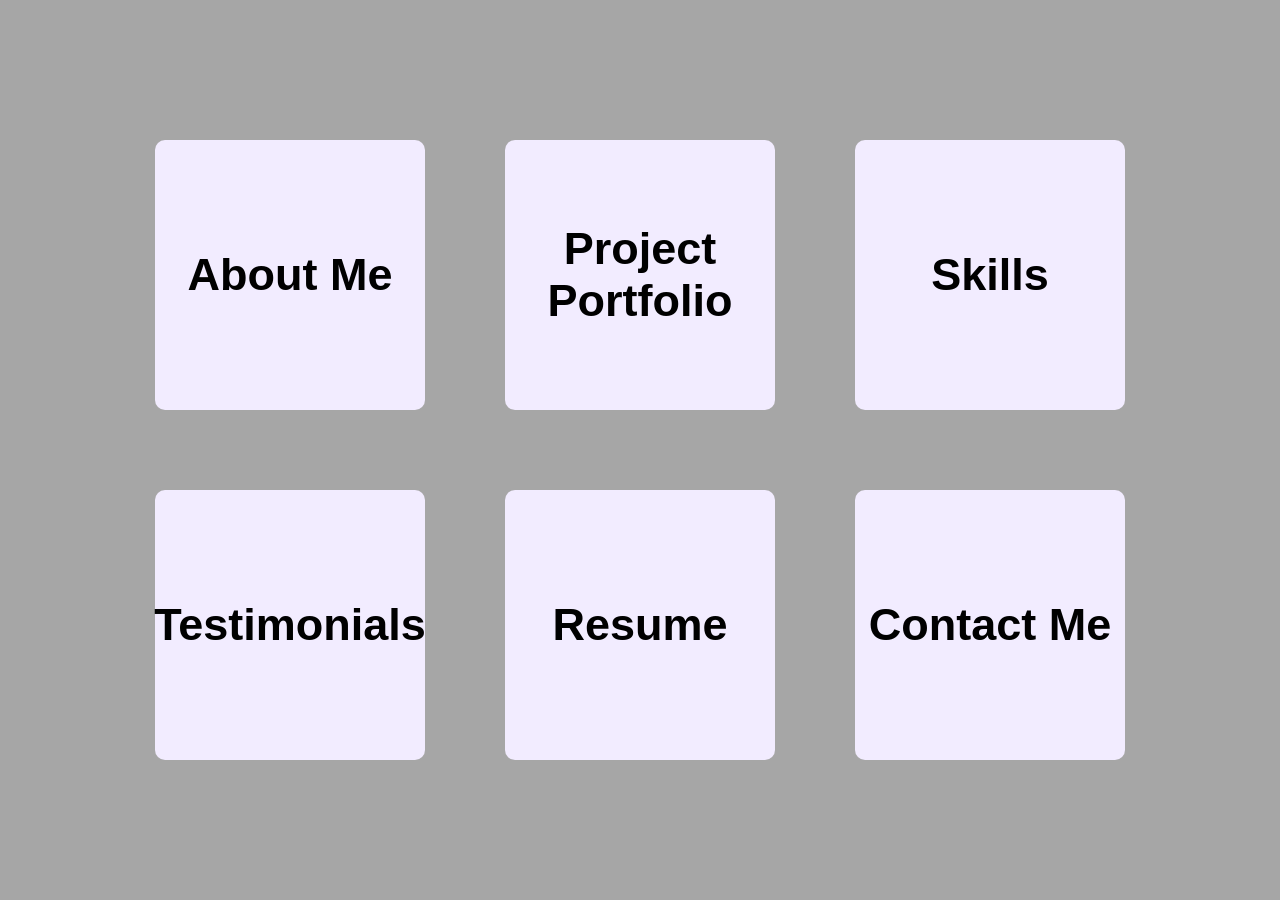
==== rightframe.html @ a3c654c5 "first commit" ====
<!DOCTYPE html>
<html lang="en">
<head>
    <meta charset="UTF-8">
    <meta name="viewport" content="width=device-width, initial-scale=1.0">
    <title>Document</title>
    <link rel="stylesheet" href="homepage.css">
</head>
<body class="rightframe">
    <center>
    <div class="gridbox">
        <div class="rows">
            <a href="subpages/aboutme.html" class="gridlink"><div class="gridelement"><h1>About Me</h1></div></a>
            <a href="subpages/portfolio.html" class="gridlink"><div class="gridelement"><h1>Project Portfolio</h1></div></a>
            <a href="subpages/skills.html" class="gridlink"><div class="gridelement"><h1>Skills</h1></div></a>    
        </div>
        <div class="rows">
            <a href="subpages/testimonial.html" class="gridlink"><div class="gridelement"><h1>Testimonials</h1></div></a>
            <a href="subpages/resume.html" class="gridlink"><div class="gridelement"><h1>Resume</h1></div></a>
            <a href="subpages/contact.html" class="gridlink"><div class="gridelement"><h1>Contact Me</h1></div></a>    
        </div>
    </center>
</body>
</html>
---- homepage.css ----
body{
    margin: 5% 10%;
    font-family:'Segoe UI', Tahoma, Geneva, Verdana, sans-serif;
}

body.rightframe{
    background-color: #A6A6A6;
}

body.leftframe{
    background-color: #F2ECFF;
}

.leftimage{
    width: 70%;
    border-radius: 10px;
}

h1{
    font-size: 45px;
}

.gridbox{
    display: grid;
    row-gap: 5em;
    position: absolute;
    top: 50%;
    left: 50%;
    transform: translate(-50%, -50%);
}

.rows{
    display: flex;
    column-gap: 5em;
}

.gridlink{
    text-align: center;
    text-decoration: none;
    color: black;
}

.gridelement{
    display: flex;
    justify-content: center;
    align-items: center;
    background-color: #F2ECFF;
    height: 30vh;
    width: 30vh;
    border-radius: 10px;
    transition: all 0.3s ease;
}

.gridelement:hover{
    height: 31vh;
    width: 31vh;
}
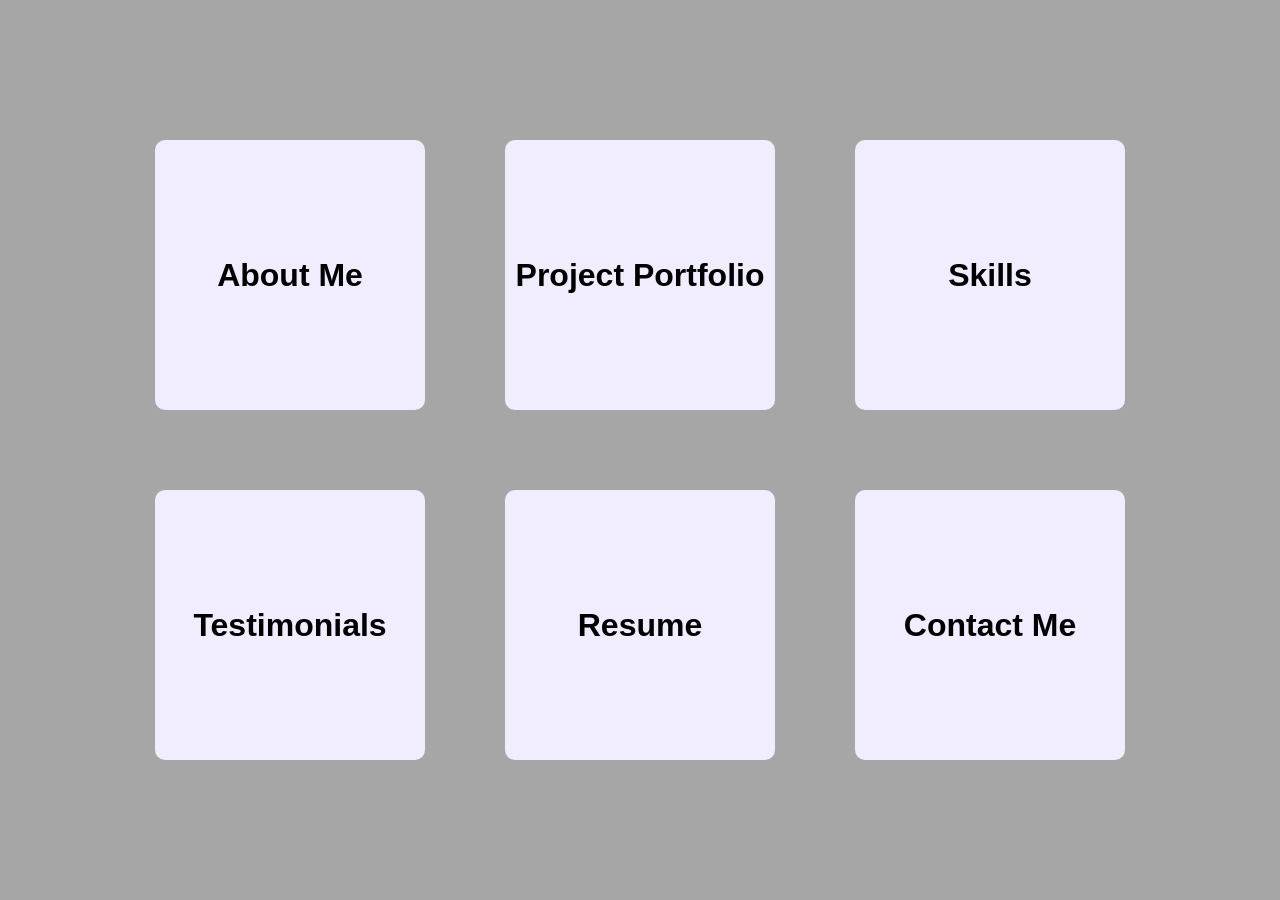
==== commit ba2e7f2f: "js added" ====
--- a/rightframe.html
+++ b/rightframe.html
@@ -21,4 +21,18 @@
         </div>
     </center>
 </body>
+
+<script>
+document.querySelectorAll('.gridelement').forEach(element => {
+  element.addEventListener('mouseover', () => {
+    element.style.transform = 'scale(1.05)';
+    element.style.boxShadow = '0 0 10px rgba(0, 0, 0, 0.5)';
+  });
+  element.addEventListener('mouseout', () => {
+    element.style.transform = 'scale(1)';
+    element.style.boxShadow = 'none';
+  });
+});
+</script>
+
 </html>
--- a/homepage.css
+++ b/homepage.css
@@ -17,7 +17,7 @@
 }
 
 h1{
-    font-size: 45px;
+    font-size: calc(40px+1vm);
 }
 
 .gridbox{
@@ -38,6 +38,9 @@
     text-align: center;
     text-decoration: none;
     color: black;
+    position: relative;
+    overflow: hidden;
+    transition: all 1s ease;
 }
 
 .gridelement{
@@ -50,8 +53,3 @@
     border-radius: 10px;
     transition: all 0.3s ease;
 }
-
-.gridelement:hover{
-    height: 31vh;
-    width: 31vh;
-}
